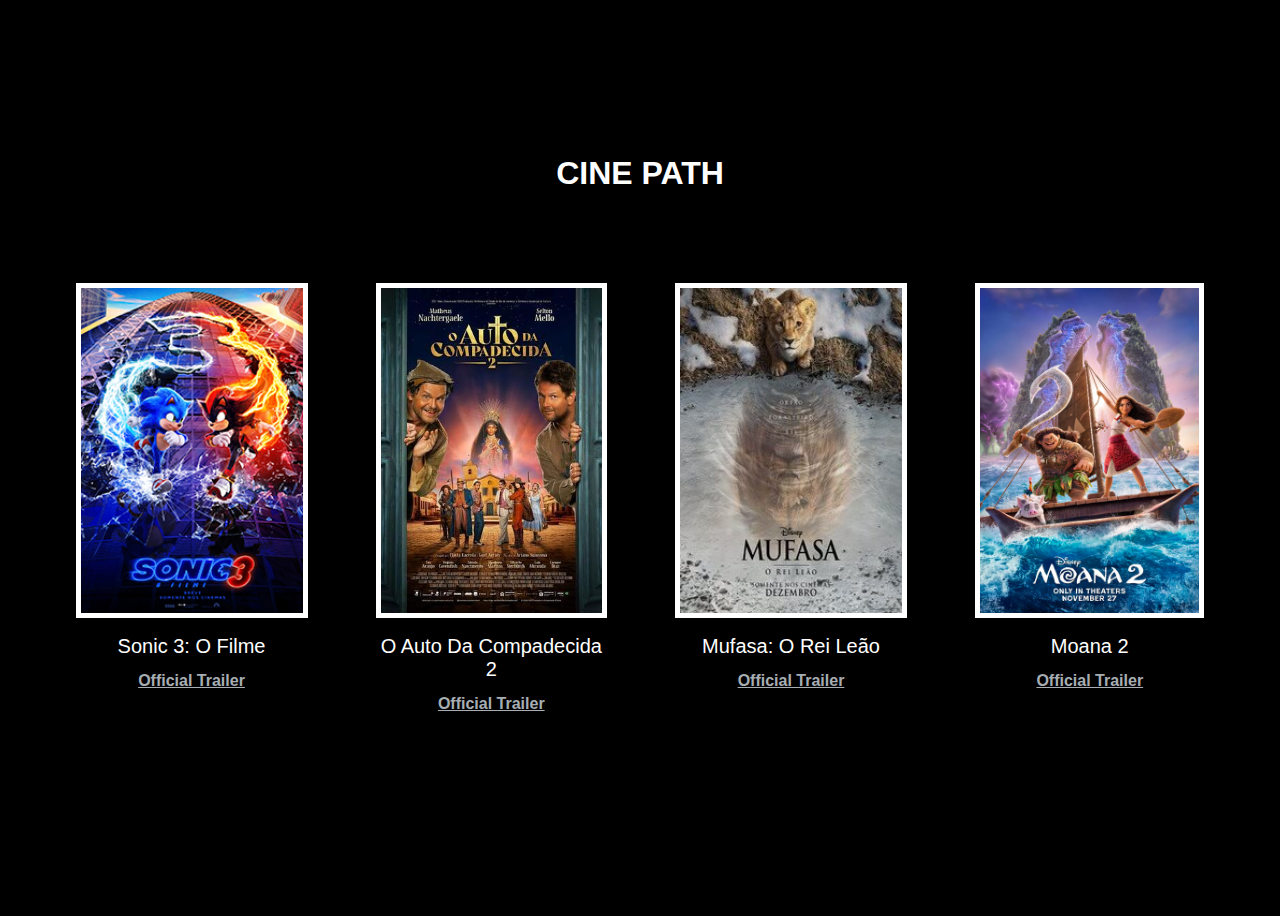
==== index.html @ 74534349 "basic project" ====
<!DOCTYPE html>
<html lang="pt-BR">
     <head>
          <meta charset="utf-8">
          <meta name="viewport" content="width=device-width, initial-scale=1.0">
          <title>Home</title>
          <link rel="stylesheet" href="stylos.css">
     </head>
     <body>
          <h1>CINE PATH</h1>
          <div class="principal">
               <div class="catalogo">
                    <a href="https://www.ingresso.com/filme/sonic-3-o-filme" id="link-sônic">
                         <img src="images/capa-filme-sonic-3-53b14-large.png" alt="" id="sonic3">
                    </a>
                    <h1>Sonic 3: O Filme</h1>
                    <a href="https://www.youtube.com/watch?v=xjbxG5VEo4M">Official Trailer</a>
               </div>
               <div class="catalogo">
                    <a href="https://www.ingresso.com/filme/o-auto-da-compadecida-2" id="link-autoc">
                         <img src="images/Autoc2-capa.jpg">
                    </a>
                    <h1>O Auto Da Compadecida 2</h1>
                    <a href="https://www.youtube.com/watch?v=ke4x5ywVhiw">Official Trailer</a>
               </div>
               <div class="catalogo">
                    <a href="https://www.ingresso.com/filme/mufasa-o-rei-leao" id="mufasa">
                         <img src="images/mufasa-capa.jpg">
                    </a>
                    <h1>Mufasa: O Rei Leão</h1>
                    <a href="https://www.youtube.com/watch?v=3H9IG_4liiI">Official Trailer</a>
               </div>
               <div class="catalogo">
                    <a href="https://www.ingresso.com/filme/moana-2" id="moana2">
                         <img src="images/moana-capa.webp">
                    </a>
                    <h1>Moana 2</h1>
                    <a href="https://www.youtube.com/watch?v=DFnAWpQicqo">Official Trailer</a>
               </div>
          </div>
     </body>
</html>
---- stylos.css ----
body{
    height: 100vh;
    display: flex;
    justify-content: center;
    align-items: center;
    flex-direction: column;
    background-color: black;
    overflow: hidden;
}

h1{
    color: white;
    font-family: Arial, Helvetica, sans-serif;
}

.principal{
    display: flex;
    gap: 68px;
    padding: 70px;
    color: white;
    text-align: center;
}

.principal a{
    color: rgb(167, 174, 179);
    font-family: Arial, Helvetica, sans-serif;
    font-weight: bold;
}

.principal a:hover{
    color: white;
}

.principal img{
    height: 325px;
    cursor: pointer;
    border: 5px solid white;
}

.principal img:hover{
    scale: 1.05;
}

.principal h1{
    font-size: 20px;
    text-align: center;
    font-family: Arial, Helvetica, sans-serif;
    font-weight: lighter;
    color: white;
}
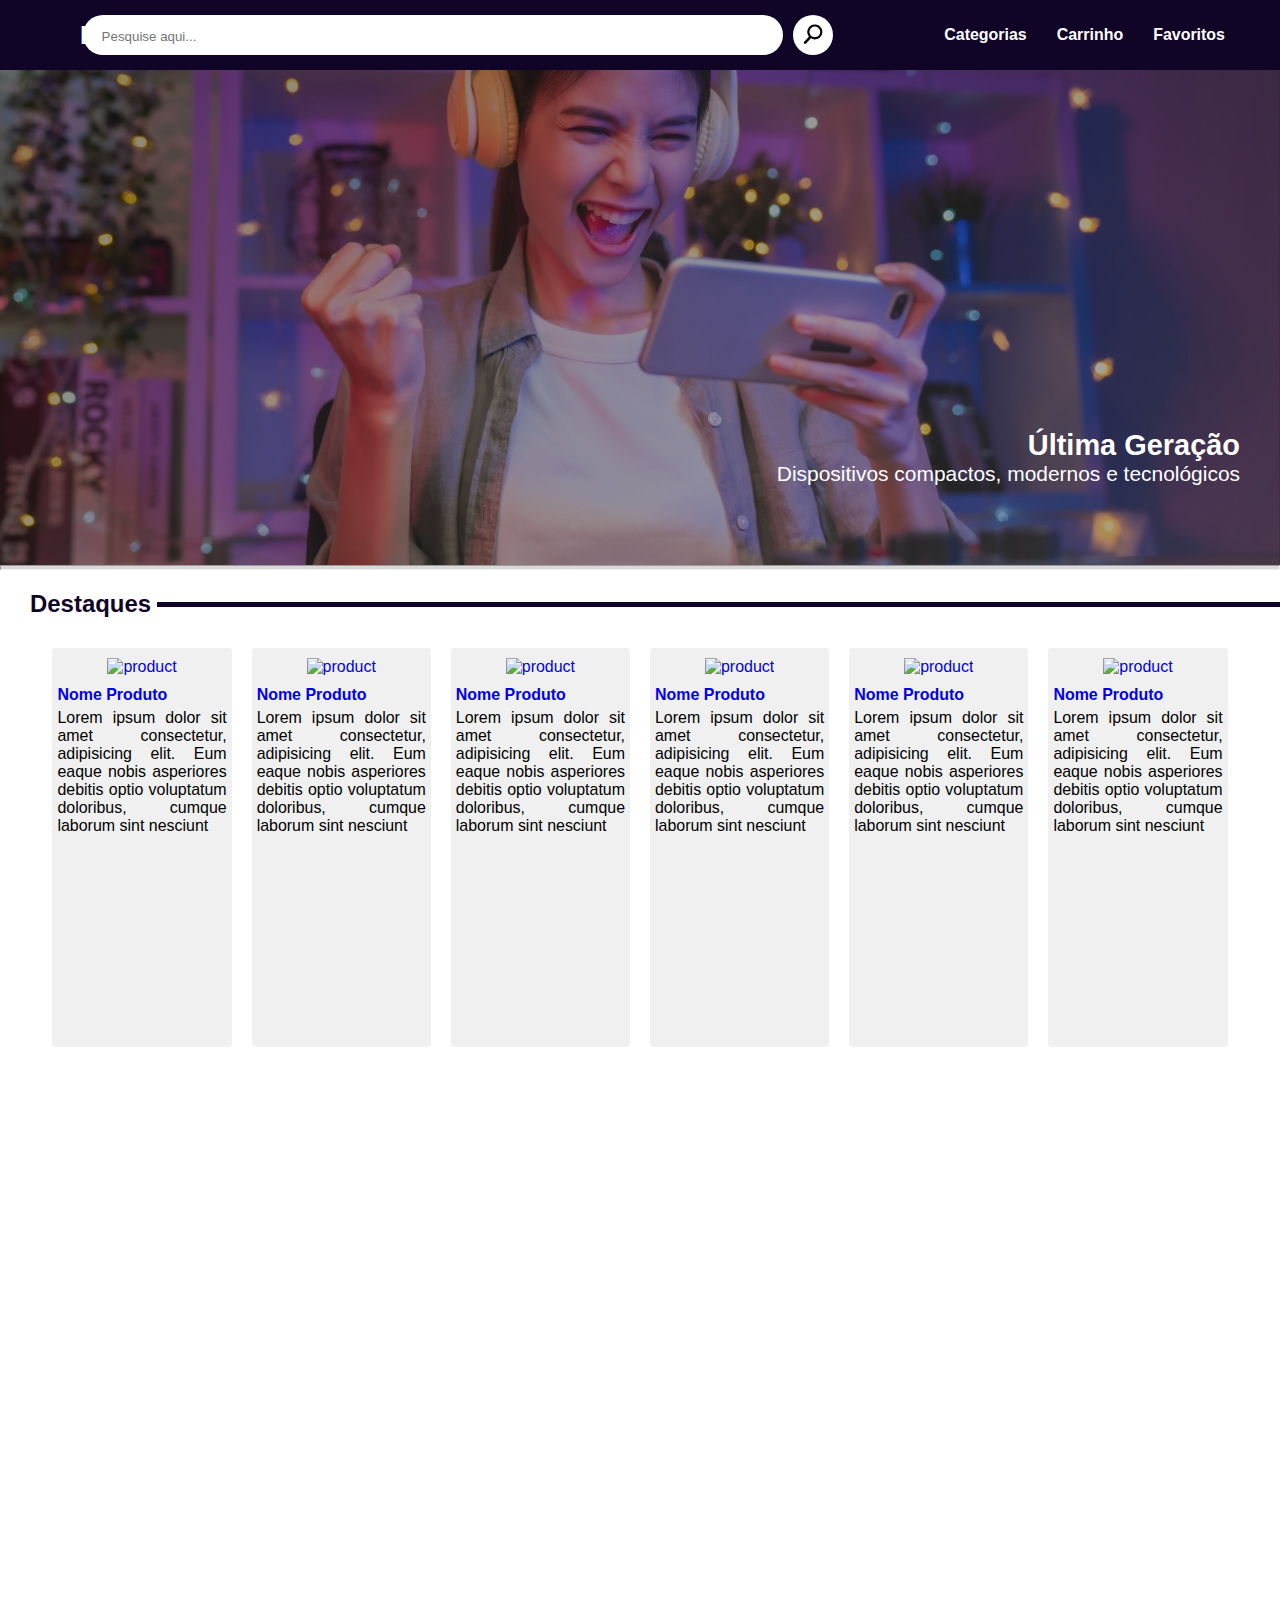
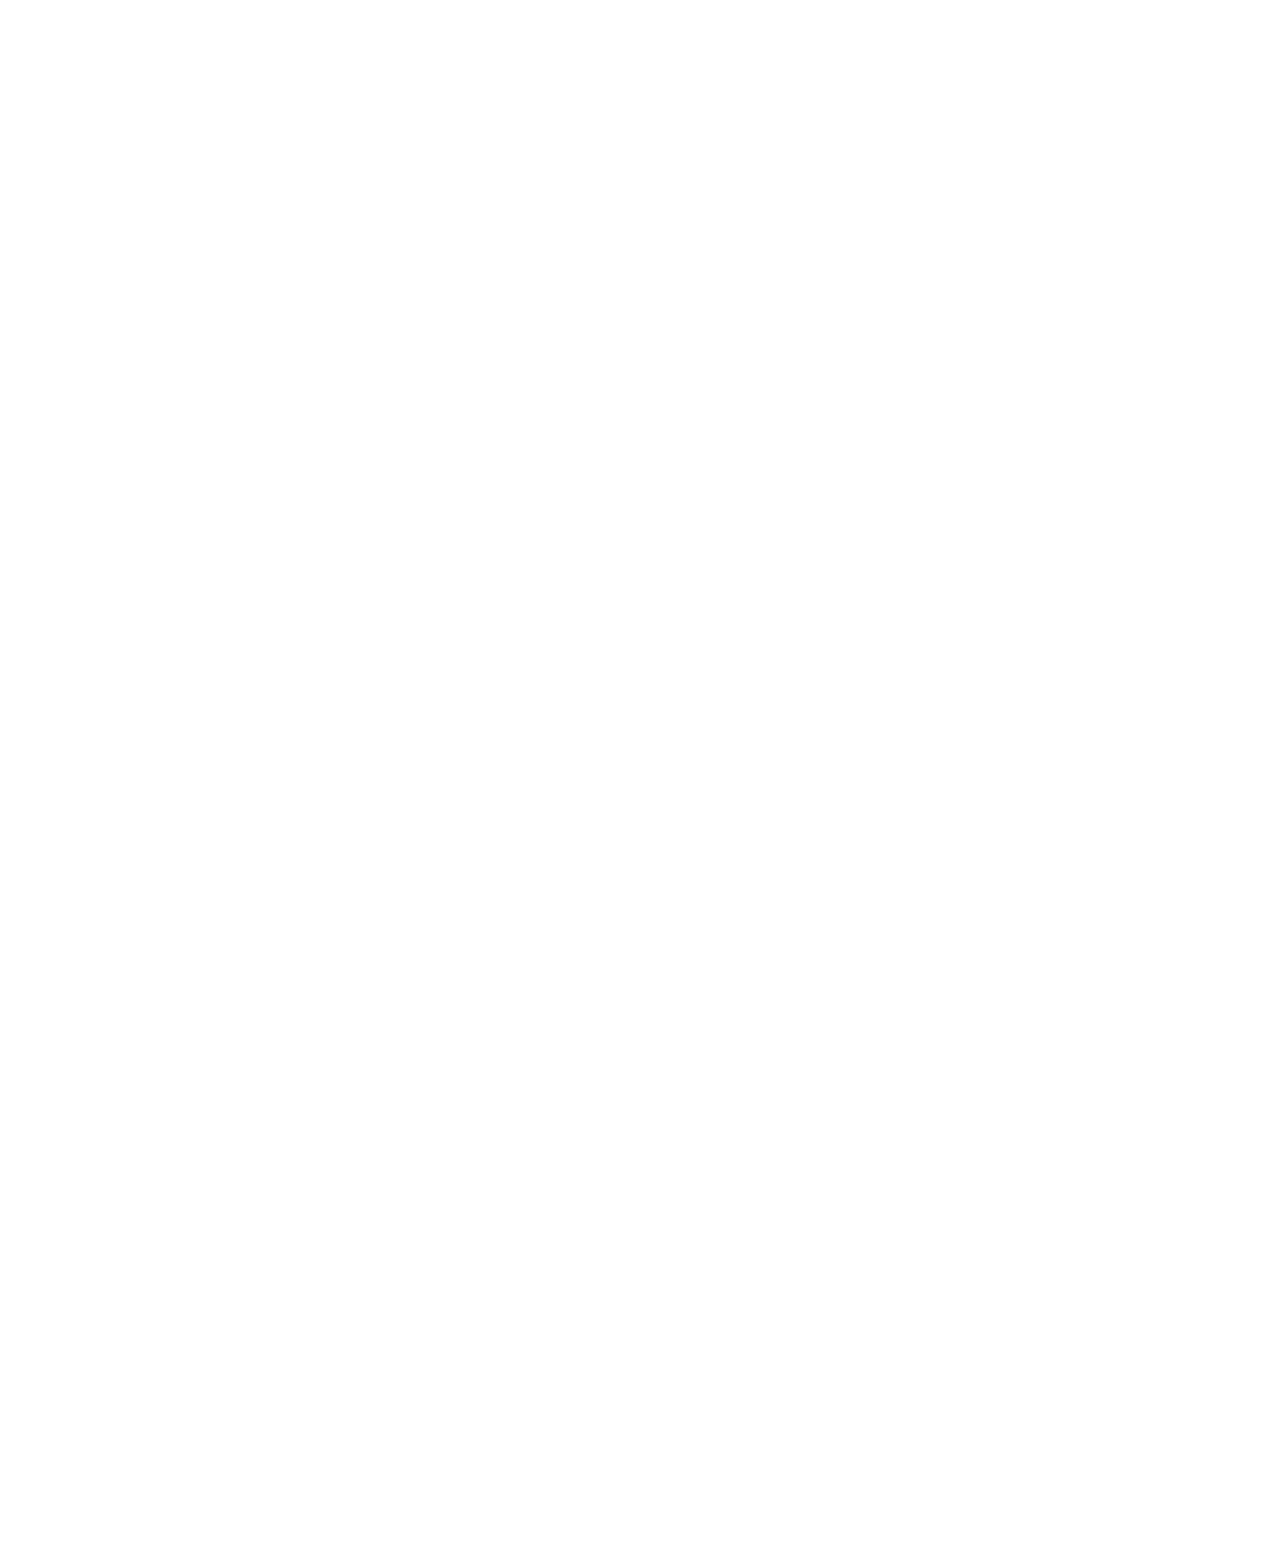
==== commit 616a2154: "Add files via upload" ====
--- a/index.html
+++ b/index.html
@@ -1,42 +1,104 @@
-<!DOCTYPE html>
-<html lang="pt-BR">
-     <head>
-          <meta charset="utf-8">
-          <meta name="viewport" content="width=device-width, initial-scale=1.0">
-          <title>Home</title>
-          <link rel="stylesheet" href="stylos.css">
-     </head>
-     <body>
-          <h1>CINE PATH</h1>
-          <div class="principal">
-               <div class="catalogo">
-                    <a href="https://www.ingresso.com/filme/sonic-3-o-filme" id="link-sônic">
-                         <img src="images/capa-filme-sonic-3-53b14-large.png" alt="" id="sonic3">
-                    </a>
-                    <h1>Sonic 3: O Filme</h1>
-                    <a href="https://www.youtube.com/watch?v=xjbxG5VEo4M">Official Trailer</a>
-               </div>
-               <div class="catalogo">
-                    <a href="https://www.ingresso.com/filme/o-auto-da-compadecida-2" id="link-autoc">
-                         <img src="images/Autoc2-capa.jpg">
-                    </a>
-                    <h1>O Auto Da Compadecida 2</h1>
-                    <a href="https://www.youtube.com/watch?v=ke4x5ywVhiw">Official Trailer</a>
-               </div>
-               <div class="catalogo">
-                    <a href="https://www.ingresso.com/filme/mufasa-o-rei-leao" id="mufasa">
-                         <img src="images/mufasa-capa.jpg">
-                    </a>
-                    <h1>Mufasa: O Rei Leão</h1>
-                    <a href="https://www.youtube.com/watch?v=3H9IG_4liiI">Official Trailer</a>
-               </div>
-               <div class="catalogo">
-                    <a href="https://www.ingresso.com/filme/moana-2" id="moana2">
-                         <img src="images/moana-capa.webp">
-                    </a>
-                    <h1>Moana 2</h1>
-                    <a href="https://www.youtube.com/watch?v=DFnAWpQicqo">Official Trailer</a>
-               </div>
-          </div>
-     </body>
+<!DOCTYPE html>
+<html lang="pt-BR">
+<head>
+    <meta charset="UTF-8">
+    <meta name="viewport" content="width=device-width, initial-scale=1.0">
+    <title>Document</title>
+    <link rel="stylesheet" href="stylos.css">
+</head>
+<body>
+    <header class="main-header">
+        <a href="#">LOGOTIPO</a>
+        <p class="input-search-container">
+            <input type="search" placeholder=" Pesquise aqui..." > 
+            <button type="submit"><img src="images/search-image.png" alt="search-icon" style="height: 20px;"></button>
+        </p>
+        <ul class="header-container-navigation">
+            <li><a href="#">Categorias</a></li>
+            <li><a href="#">Carrinho</a></li>
+            <li><a href="#">Favoritos</a></li>
+        </ul>
+    </header>
+    <section class="ads-container">
+        <div class="ads-container-text">
+            <h1>Última Geração</h1>
+            <p>Dispositivos compactos, modernos e tecnológicos</p>
+        </div>
+    </section>
+    <hr id="row-division-header">
+    <section clas="section-products-container">
+        <div class="title-introduction-section">
+            <h2>Destaques</h2>
+            <hr>
+        </div>
+        <div class="exposition-grid-products">
+            <div class="container-products">
+                <figure class="container-image-product">
+                    <a href="#">
+                        <img src="https://cdn.awsli.com.br/2500x2500/1861/1861669/produto/239401000/iphone-15-apple-128gb--tela-de-6-1--c-mera-dupla-de-48mp-azul--2--hlbdtolj6x.jpg" alt="product">
+                    </a>
+                </figure>
+                <div class="container-product-description">
+                    <h2><a href="#">Nome Produto</a></h2>
+                    <p>Lorem ipsum dolor sit amet consectetur, adipisicing elit. Eum eaque nobis asperiores debitis optio voluptatum doloribus, cumque laborum sint nesciunt</p>
+                </div>
+            </div>
+            <div class="container-products">
+                <figure class="container-image-product">
+                    <a href="#">
+                        <img src="https://fastshopbr.vtexassets.com/arquivos/ids/309208/17244487254898.jpg?v=638608232176170000" alt="product">
+                    </a>
+                </figure>
+                <div class="container-product-description">
+                    <h2><a href="#">Nome Produto</a></h2>
+                    <p>Lorem ipsum dolor sit amet consectetur, adipisicing elit. Eum eaque nobis asperiores debitis optio voluptatum doloribus, cumque laborum sint nesciunt</p>
+                </div>
+            </div>
+            <div class="container-products">
+                <figure class="container-image-product">
+                    <a href="#">
+                        <img src="https://a-static.mlcdn.com.br/1500x1500/celular-samsung-galaxy-a05s-128gb-6gb-ram-tela-infinita-de-6-7/samsung/5976/d373d4904ff731f8d1386b3155d41b6e.jpeg" alt="product">
+                    </a>
+                </figure>
+                <div class="container-product-description">
+                    <h2><a href="#">Nome Produto</a></h2>
+                    <p>Lorem ipsum dolor sit amet consectetur, adipisicing elit. Eum eaque nobis asperiores debitis optio voluptatum doloribus, cumque laborum sint nesciunt</p>
+                </div>
+            </div>
+            <div class="container-products">
+                <figure class="container-image-product">
+                    <a href="#">
+                        <img src="https://cdn.sistemawbuy.com.br/arquivos/b0c36266e1a9271e949cf113bd58d369/produtos/65401b62e3074/a-65401b635fa53.jpg" alt="product">
+                    </a>
+                </figure>
+                <div class="container-product-description">
+                    <h2><a href="#">Nome Produto</a></h2>
+                    <p>Lorem ipsum dolor sit amet consectetur, adipisicing elit. Eum eaque nobis asperiores debitis optio voluptatum doloribus, cumque laborum sint nesciunt</p>
+                </div>
+            </div>
+            <div class="container-products">
+                <figure class="container-image-product">
+                    <a href="#">
+                        <img src="https://www.havan.com.br/media/catalog/product/cache/73a52df140c4d19dbec2b6c485ea6a50/n/o/notebook-positivo-intel-dual-core-4gb-ram-128gb-tela-de-15-6-w11_854366.webp" alt="product">
+                    </a>
+                </figure>
+                <div class="container-product-description">
+                    <h2><a href="#">Nome Produto</a></h2>
+                    <p>Lorem ipsum dolor sit amet consectetur, adipisicing elit. Eum eaque nobis asperiores debitis optio voluptatum doloribus, cumque laborum sint nesciunt</p>
+                </div>
+            </div>
+            <div class="container-products">
+                <figure class="container-image-product">
+                    <a href="#">
+                        <img src="https://encrypted-tbn0.gstatic.com/images?q=tbn:ANd9GcQqwykNtdaZgmOAnBahgv8JUXvxvTIgExOfrg&s" alt="product">
+                    </a>
+                </figure>
+                <div class="container-product-description">
+                    <h2><a href="#">Nome Produto</a></h2>
+                    <p>Lorem ipsum dolor sit amet consectetur, adipisicing elit. Eum eaque nobis asperiores debitis optio voluptatum doloribus, cumque laborum sint nesciunt</p>
+                </div>
+            </div>
+        </div>
+    </section>
+</body>
 </html>--- a/stylos.css
+++ b/stylos.css
@@ -1,51 +1,193 @@
-body{
-    height: 100vh;
-    display: flex;
-    justify-content: center;
-    align-items: center;
-    flex-direction: column;
-    background-color: black;
-    overflow: hidden;
-}
-
-h1{
-    color: white;
-    font-family: Arial, Helvetica, sans-serif;
-}
-
-.principal{
-    display: flex;
-    gap: 68px;
-    padding: 70px;
-    color: white;
-    text-align: center;
-}
-
-.principal a{
-    color: rgb(167, 174, 179);
-    font-family: Arial, Helvetica, sans-serif;
-    font-weight: bold;
-}
-
-.principal a:hover{
-    color: white;
-}
-
-.principal img{
-    height: 325px;
-    cursor: pointer;
-    border: 5px solid white;
-}
-
-.principal img:hover{
-    scale: 1.05;
-}
-
-.principal h1{
-    font-size: 20px;
-    text-align: center;
-    font-family: Arial, Helvetica, sans-serif;
-    font-weight: lighter;
-    color: white;
-}
-
+* {
+    margin: 0;
+    padding: 0;
+    box-sizing: border-box;
+}
+
+html {
+    font-family: Arial, Helvetica, sans-serif;
+    font-size: 62.35%;
+}
+
+body {
+    height: 100vh;
+}
+
+body, a, p, h1, li, h2 {
+    font-size: 1.6rem;
+    list-style: none;
+    text-decoration: none;
+}
+
+.main-header{
+    background-color: #100427;
+    display: flex;
+    align-items: center;
+    justify-content: space-between;
+    padding: 15px;
+    max-width: 100%;
+}
+
+.main-header > a{
+    margin-left: 65px;
+    font-weight: bold;
+    color: white;
+    font-size: 2.5rem;
+}
+
+.input-search-container {
+    margin-left: -240px;
+    display: flex;
+    gap: 10px;
+    align-items: center;
+    justify-content: center;
+}
+
+input::-webkit-search-cancel-button{
+    -webkit-appearance: none;
+}
+
+.input-search-container > input{
+    height: 40px;
+    width: 700px;
+    border-radius: 20px;
+    border: none;
+    padding-left: 15px;
+    padding-top: 2px;
+}
+
+.input-search-container > button{
+    background-color: white;
+    border-radius: 50%;
+    padding: 7px;
+    border: none;
+    width: 40px;
+    height: 40px;
+    cursor: pointer;
+}
+
+.header-container-navigation {
+    display: flex;
+    gap: 30px;
+    margin-right: 40px;
+}
+
+.header-container-navigation > li > a {
+    color: white;
+    font-weight: bold;
+}
+
+/* Section ADS */
+
+.ads-container{
+    background-image: url(images/ads-image.jpg);
+    background-size: cover;
+    background-position-y: -180px;
+
+    height: 55%;
+
+    display: flex;
+    justify-content: right;
+    align-items: end;
+    text-align: right;
+}
+
+.ads-container-text {
+    margin-right: 40px;
+    margin-bottom: 79px;
+}
+
+.ads-container-text > h1{
+    font-size: 2.9rem;
+    color: white;
+}
+
+.ads-container-text > p{
+    font-size: 2.1rem;
+    color: white;
+}
+
+#row-division-header{
+    height: 5px;
+    background-color: #D9D9D9;
+}
+
+/* Section Destaque Title */
+.title-introduction-section{
+    display: flex;
+    align-items: center;
+    gap: 6px;
+    margin-top: 20px;
+    margin-left: 30px;
+}
+
+.title-introduction-section > hr{
+    background-color: #100427;
+    width: 91%;
+    height: 5px;
+    border: none;
+}
+
+.title-introduction-section > h2{
+   font-size: 2.4rem;
+   font-weight: bold;
+   color: #100427;
+}
+
+/* Section Grids */
+
+.section-procts-container{
+
+}
+
+.exposition-grid-products{
+    justify-content: center;
+    display: grid;
+    grid-template-columns: repeat(6, 14%);
+    grid-template-rows: repeat(6, 40rem);
+
+    gap: 20px;
+    margin-top: 30px;
+}
+
+.container-products{
+    background-color: #f0f0f0;
+    display: flex;
+    flex-direction: column;
+    align-items: center;
+
+    border-radius: 4px;
+}
+
+.container-products > h2{
+    color: white;
+
+}
+
+.container-image-product{
+    display: flex;
+    justify-content: center;
+    align-items: center;
+    overflow: hidden;
+    margin-top: 10px;
+}
+
+
+.container-image-product img{
+    height: 20rem;
+}
+
+.container-product-description{
+    margin-top: 10px;
+}
+
+.container-product-description > h2{
+    color: white;
+    margin-left: 5px;
+}
+
+.container-product-description p {
+    color: black;
+    text-align: justify;
+    margin: 5px;
+}